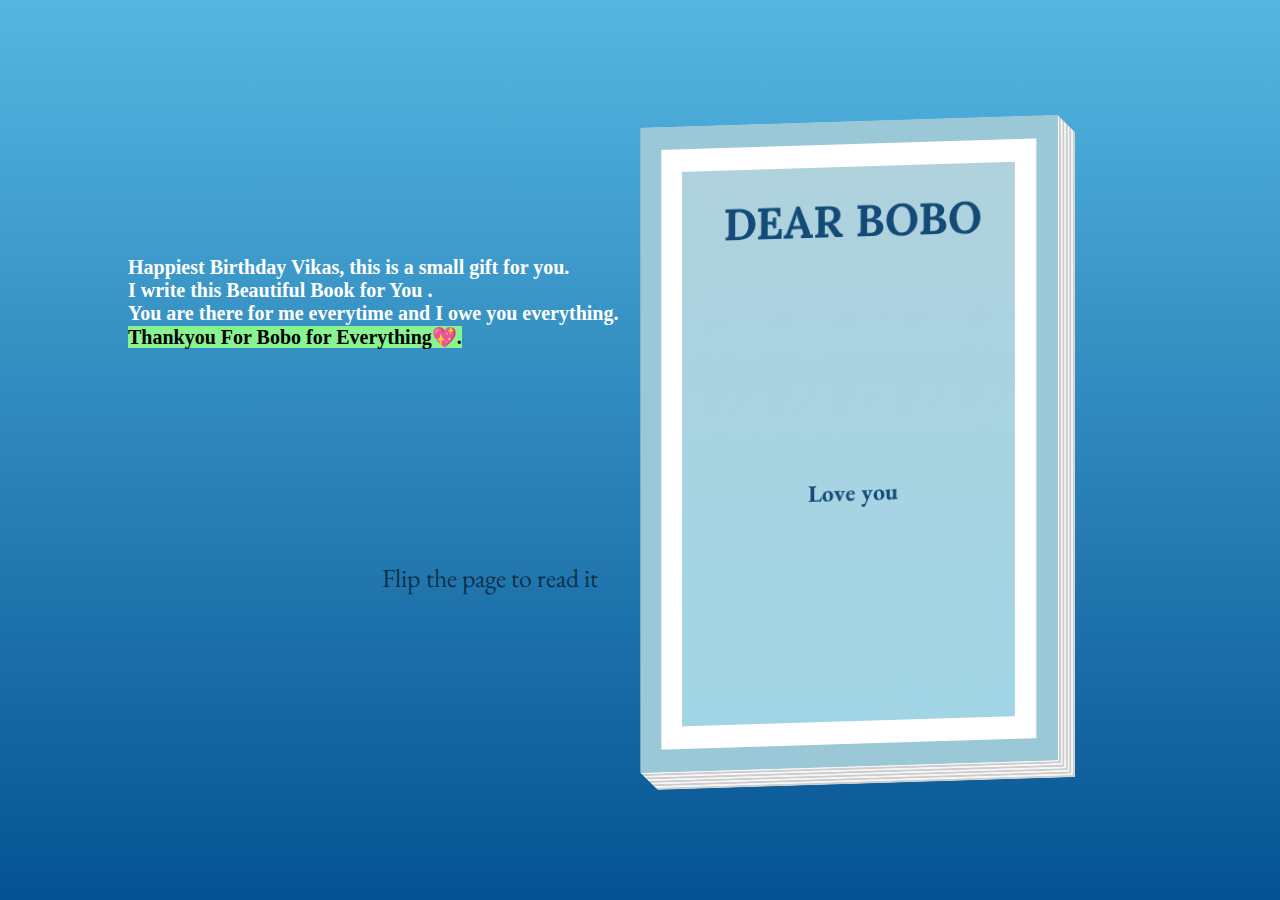
==== book.html @ 21507579 "hbd" ====
<!DOCTYPE html>
<html lang="en">
  <head>
    <meta charset="UTF-8" />
    <meta name="viewport" content="width=device-width, initial-scale=1.0" />
    <title>Happy Birthday</title>
    <link rel="stylesheet" href="tyle.css" />
  </head>
  <body>
    <div class="motive">
      <h2>
        Happiest Birthday Vikas, this is a small gift for you. <br> 
        I write this Beautiful Book for You . <br />
        You are there for me everytime and I owe you everything.
        <!-- You Help me In Every Situation without judging me. -->
        <br />
        <span> Thankyou For Bobo for Everything💖.</span>
      </h2>
    </div>
    <div class="instruction">Flip the page to read it</div>
    <div class="book">
      <div class="page cover-front" onclick="movePage(this, 1)">
        <h1>Dear Bobo</h1>
        <div class="hat"><i class="fab fa-pied-piper-hat"></i></div>
        <h2>Love you</h2>
      </div>
      <div class="page cover-front" onclick="movePage(this, 2)"></div>
      <div class="page text-page" onclick="movePage(this, 3)">
        <p>Bobo, this is for you 🤞💖</p>
        <p>
            I love you, I love you so much bobo, I want to let you know that you are the best thing happened in my life. This journey with you is beyond anything. I want to live with you forever, I want to love you forever, and I want to be there for you in every situation, I want to spend rest of my life with you and bobooooooo I lubbbb uhhhhh ssooooo muchhhhh.... 
          <!-- No matter where we stay, I always
          know you are the one I can always count on. So, a big thank you to you
          for being my bosom buddy for life! -->
        </p>
        <video width="340" height="340" controls>
          <source src="bobo.mp4" />
        </video>
        <br /><br />
        <p>Note: Play the video Before Read it .</p>

        
      </div>
      <div class="page text-page" onclick="movePage(this, 4)">
        <p>
          To the most amazing boyfriend in the world, happy birthday! Today is all about celebrating you and the wonderful person that you are. You have a heart of gold, a smile that lights up the room, and a spirit that lifts me up on even the darkest days. Thank you for being my rock, my confidant, and my best friend. I love you more than you'll ever know!
        </p>

        <p>
          Each passing day reveals a new and better side of you. The more I know
          your beautiful soul, the more I fall for it. You are my special one,
          the one I will choose over everyone else. My dearest, purest,
          rarest best friend, and my absolute lover I love you from the core of my heart. You are the best thing that ever happened to me. I am grateful to God a thousand times for
          bringing you into my life and making me complete.
          I love you boo, I know somedays mai kh deti hu bekaar chize but that doesn't mean anything faltu bkwaas krti hu mai un sb chizo k liye sorry very sorry, shyd aage bhi aisi koi faltu ki harkate kru but u know unhe ignore krna h aur chahe to lad bhi skta h mujhse but please love me forever.
        </p>
        <p>
          Baby thank you so much for always handling my tantrums like u know meri jo bhi harkateh sirf tere samne hi bhar bhar k niklti h but kya kru aisi hi hu mai tedhi medhi si aur jaise tune mujhe aaj tk smbhala h, motivate kiya h, encourage kiya h for every thing aise hi krte rhna.
          </p>
        </div>
        <div class="page text-page" onclick="movePage(this, 5)">
          <p>
          Is placement k season me hm dono ko hi bhot mehnat krni h aur mujhe hr time jo tu motivate krta rhta h waise aage krte rhio wrna mera kya hoga, but jo bhi shaadi kr liyo mujhse tu wrna teri shaadi se gayab kr dungi tujhe. Yaad rkhio tu sirf mera h aur mai kuch bhi kahu tu mera hi rhega aur mai teri. But tu mujhe jyada mt boliyo mai ruth jaungi to mnaa ni paata h tu.
        </p>
        <p>
          Are itni saari bkwaas me happy birthday to bolna hi rh gya kitna bolti hu mai ab ye book bhi bs bol hi rhi h areeeee ruk jaaa, <br>
          Happy birthday to you, happy birthday to you, happy birthday dear bobooooo happy virthday to youuuuuu.
          Lots of love bobo. I wish you all the luck and success on your special day. I want on your next bday I'll be there with you when both of us fully placed and celebrating your birthday together.
        </p>
      
        <p>
          I was never considered an easygoing person, but you proved everybody
          wrong. You stayed with me and managed to stick around when others
          could have simply left. You made me what I am today. I can’t tell you
          how blessed I feel to be around you. Thank you for everything bobo. Jb koi ni tha tb tu tha aur aage bhi koi ho n ho tujhe rhna pdega, ek aur baat kbhi sb bigad bhi jaye n but tb bhi mere saath rhio jo mai dusro k liye sochti hu n call krne se phle kbhi tere liye n sochna pde aisi situation n aane dio please...
        </p>
      </div>
      <div class="page text-page" onclick="movePage(this, 6)">
        <p>
          Baby khna to mujhe bhot kuch h tumse par sbkuch isme nhi aa payega sunnnn nnnnn bobooooooboo.........
          Ek gaana dedicate krna chahti hu mai tujhe aaj 
          <audio controls>
            <source src="Love you bobo.mp3" height = "50">

          </audio>
          
        </p>
        <p>
          To the love of my life, just wanted to write you short messages to let you know how much you mean to me. You are my rock, my anchor, and my safe haven in this chaotic world. Your love gives me strength, your presence fills me with joy, and your touch sets my heart on fire. I am so lucky to have you by my side, and I cherish every moment we share together. I love you beyond measure.
        </p>
        <p>
          Thank you bobo for coming in my life and make it more brighter than before. You know what had happened with me but you stick by my side at that also like my best friend and never betrayed me even I have betrayed you many times but whatever be the connection between us, you always stick to me and I love this that how you love me so much that I'm the only girl left in this world who is prettier, sexier and blah blah I don't know. You never thought of leaving me in any situation even if I told you to do so... Thankuuu Jaan 💖
          Hey babes, sorry but I always want to irritate you, tease you cause I love that face, you know those are just for fun. But mjaa aata h. Sorry bobo if any of my deeds hurts you and I'll never do that. I want to assure you I won't cheat you bo. 
        </p>
      
      </div>
      <div class="page text-page">
        <p>
          I am blessed and thank that day when you come to my school and then you come to my life as my best friend, you are one of the best thing happened to me. The bus thing, same bench thing and every time I had spent with you is like woowwwwwoowowowow. I adore you for everything you are, for all of our happy memories
          together, for our supportive interactions, and for all the ways you
          have helped me grow. This relationship don't work if you don't stick to it like the way you are cause I'm stupid I would do some shit and make things worst.A big Thank youuu and Love you so much Vikas my bobo. Words just
          can’t describe how much you mean to me.
        </p>
        <p>......This is Not limited here</p>
        <p>You are Mine Bobo and always mine 💖.</p>

        <h2>I want to meet you soon and a tight huggy bobo</h2>
        <br />
        <!-- <img src="https://media.tenor.com/zGm5acSjHCIAAAAM/cat-begging.gif" /> -->
        <img width="200" height="150" src="https://media1.tenor.com/m/FZfcPyYj1r4AAAAC/peach-goma-goma-peach.gif" />
        <button id="botao1">do you like this?</button>
      </div>
      <div class="page"></div>
      <div class="page"></div>
      <div class="page"></div>
      <div class="page"></div>
      <div class="page"></div>
      <div class="page"></div>
      <div class="page"></div>
      <div class="page"></div>
      <div class="page"></div>
      <div class="page"></div>
      <div class="page"></div>
      <div class="page"></div>
      <div class="page"></div>
      <div class="page"></div>
      <div class="page"></div>
      <div class="page"></div>
      <div class="page"></div>
      <div class="page"></div>
      <div class="page"></div>
      <div class="page"></div>
      <div class="page"></div>
      <div class="page"></div>
      <div class="page"></div>
      <div class="page"></div>
      <div class="page"></div>
      <div class="page"></div>
      <div class="page"></div>
      <div class="page"></div>
      <div class="page"></div>
      <div class="page"></div>
      <div class="page"></div>
      <div class="page"></div>
      <div class="page"></div>
      <div class="page"></div>
      <div class="page"></div>
      <div class="page"></div>
      <div class="page"></div>
      <div class="page"></div>
      <div class="page"></div>
      <div class="page"></div>
      <div class="page"></div>
      <div class="page"></div>
      <div class="page"></div>
      <div class="page"></div>
      <div class="page"></div>
      <div class="page"></div>
      <div class="page"></div>
      <div class="page"></div>
      <div class="page"></div>
      <div class="page"></div>
      <div class="page"></div>
      <div class="page"></div>
      <div class="page"></div>
      <div class="page"></div>
      <div class="page"></div>
      <div class="page"></div>
      <div class="page"></div>
      <div class="page"></div>
      <div class="page"></div>
      <div class="page"></div>
      <div class="page"></div>
      <div class="page"></div>
      <div class="page"></div>
      <div class="page"></div>
      <div class="page"></div>
      <div class="page"></div>
      <div class="page"></div>
      <div class="page"></div>
      <div class="page"></div>
      <div class="page"></div>
      <div class="page"></div>
      <div class="page"></div>
      <div class="page"></div>
      <div class="page"></div>
      <div class="page"></div>
      <div class="page"></div>
      <div class="page"></div>
      <div class="page"></div>
      <div class="page"></div>
      <div class="page"></div>
      <div class="page"></div>
      <div class="page"></div>
      <div class="page"></div>
      <div class="page"></div>
      <div class="page"></div>
      <div class="page"></div>
      <div class="page"></div>
      <div class="page"></div>
      <div class="page"></div>
      <div class="page"></div>
      <div class="page"></div>
      <div class="page"></div>
      <div class="page"></div>
    </div>

    <script>
      document.getElementById("botao1").addEventListener("click", function () {
        alert("YAYY THANK U 😍❤️ , Drop a Message when you are Free ..");
      });
    </script>
    <script src="toldcoding.js"></script>
  </body>
</html>
---- tyle.css ----
@import url("https://fonts.googleapis.com/css2?family=Lora&display=swap");
@import url("https://fonts.googleapis.com/css2?family=EB+Garamond&display=swap");
* {
  margin: 0;
  box-sizing: border-box;
}

.instruction,
.book {
  position: absolute;
  top: 50%;
  left: 50%;
  transform: translate(-50%, -50%);
}

body {
  width: 100%;
  height: 100vh;
  min-width: 900px;
  min-height: 700px;
  background: linear-gradient(rgb(85, 183, 225), rgb(4, 82, 146));
  position: relative;
}
#botao1 {
  background: rgb(1, 77, 118);
  color: white;
  padding: 10px;
  margin-top: 60px;
}
.motive {
  margin-left: 10%;
  padding-top: 20%;
  color: white;
  font-family:cursive;
  font-size:smaller;
}
.motive span {
  background: rgb(136, 244, 143);
  color: black;
}
.book {
  width: 847px;
  height: 654.5px;
  transform: translate(-50%, -50%) rotatex(10deg) rotatey(-10deg);
  transform-style: preserve-3d;
}

.page {
  width: 423.5px;
  height: 654.5px;
  background: #eee;
  position: absolute;
  top: 0;
  right: 0;
  transition: transform 1s;
}

.page:nth-child(1) {
  padding: 5% 4% 4% 5%;
  transform-origin: 0% 50%;
  transform: translatez(-1px);
  background: #011217;
}

.left-side:nth-child(1) {
  transform: translatez(1px) rotatey(-180deg);
}

.page:nth-child(2) {
  padding: 5% 5% 4% 4%;
  transform-origin: 100% 50%;
  transform: translatez(-2px) scalex(-1) translatex(100%);
  background: #9bc8d6;
}

.left-side:nth-child(2) {
  transform: translatez(2px) scalex(-1) translatex(100%) rotatey(180deg);
}

.page:nth-child(3) {
  padding: 5% 4% 4% 5%;
  transform-origin: 0% 50%;
  transform: translatez(-3px);
  background: #f5f5f5;
}

.left-side:nth-child(3) {
  transform: translatez(3px) rotatey(-180deg);
}

.page:nth-child(4) {
  padding: 5% 5% 4% 4%;
  transform-origin: 100% 50%;
  transform: translatez(-4px) scalex(-1) translatex(100%);
  background: #f5f5f5;
}

.left-side:nth-child(4) {
  transform: translatez(4px) scalex(-1) translatex(100%) rotatey(180deg);
}

.page:nth-child(5) {
  padding: 5% 4% 4% 5%;
  transform-origin: 0% 50%;
  transform: translatez(-5px);
  background: #f5f5f5;
}

.left-side:nth-child(5) {
  transform: translatez(5px) rotatey(-180deg);
}

.page:nth-child(6) {
  padding: 5% 5% 4% 4%;
  transform-origin: 100% 50%;
  transform: translatez(-6px) scalex(-1) translatex(100%);
  background: #f5f5f5;
}

.left-side:nth-child(6) {
  transform: translatez(6px) scalex(-1) translatex(100%) rotatey(180deg);
}

.page:nth-child(7) {
  padding: 5% 4% 4% 5%;
  transform-origin: 0% 50%;
  transform: translatez(-7px);
  background: #f5f5f5;
}

.left-side:nth-child(7) {
  transform: translatez(7px) rotatey(-180deg);
}

.page:nth-child(8) {
  padding: 5% 5% 4% 4%;
  transform-origin: 100% 50%;
  transform: translatez(-8px) scalex(-1) translatex(100%);
  background: #f5f5f5;
}

.left-side:nth-child(8) {
  transform: translatez(8px) scalex(-1) translatex(100%) rotatey(180deg);
}

.page:nth-child(9) {
  padding: 5% 4% 4% 5%;
  transform-origin: 0% 50%;
  transform: translatez(-9px);
  background: #f5f5f5;
}

.left-side:nth-child(9) {
  transform: translatez(9px) rotatey(-180deg);
}

.page:nth-child(10) {
  padding: 5% 5% 4% 4%;
  transform-origin: 100% 50%;
  transform: translatez(-10px) scalex(-1) translatex(100%);
  background: #ccc;
}

.left-side:nth-child(10) {
  transform: translatez(10px) scalex(-1) translatex(100%) rotatey(180deg);
}

.page:nth-child(11) {
  padding: 5% 4% 4% 5%;
  transform-origin: 0% 50%;
  transform: translatez(-11px);
  background: #ccc;
}

.left-side:nth-child(11) {
  transform: translatez(11px) rotatey(-180deg);
}

.page:nth-child(12) {
  padding: 5% 5% 4% 4%;
  transform-origin: 100% 50%;
  transform: translatez(-12px) scalex(-1) translatex(100%);
  background: #ccc;
}

.left-side:nth-child(12) {
  transform: translatez(12px) scalex(-1) translatex(100%) rotatey(180deg);
}

.page:nth-child(13) {
  padding: 5% 4% 4% 5%;
  transform-origin: 0% 50%;
  transform: translatez(-13px);
  background: #ccc;
}

.left-side:nth-child(13) {
  transform: translatez(13px) rotatey(-180deg);
}

.page:nth-child(14) {
  padding: 5% 5% 4% 4%;
  transform-origin: 100% 50%;
  transform: translatez(-14px) scalex(-1) translatex(100%);
  background: #ccc;
}

.left-side:nth-child(14) {
  transform: translatez(14px) scalex(-1) translatex(100%) rotatey(180deg);
}

.page:nth-child(15) {
  padding: 5% 4% 4% 5%;
  transform-origin: 0% 50%;
  transform: translatez(-15px);
  background: #ccc;
}

.left-side:nth-child(15) {
  transform: translatez(15px) rotatey(-180deg);
}
::selection {
  color: rgb(0, 0, 0);
  background: yellow;
}
.page:nth-child(16) {
  padding: 5% 5% 4% 4%;
  transform-origin: 100% 50%;
  transform: translatez(-16px) scalex(-1) translatex(100%);
  background: #ccc;
}

.left-side:nth-child(16) {
  transform: translatez(16px) scalex(-1) translatex(100%) rotatey(180deg);
}

.page:nth-child(17) {
  padding: 5% 4% 4% 5%;
  transform-origin: 0% 50%;
  transform: translatez(-17px);
  background: #ccc;
}

.left-side:nth-child(17) {
  transform: translatez(17px) rotatey(-180deg);
}

.page:nth-child(18) {
  padding: 5% 5% 4% 4%;
  transform-origin: 100% 50%;
  transform: translatez(-18px) scalex(-1) translatex(100%);
  background: #ccc;
}

.left-side:nth-child(18) {
  transform: translatez(18px) scalex(-1) translatex(100%) rotatey(180deg);
}

.page:nth-child(19) {
  padding: 5% 4% 4% 5%;
  transform-origin: 0% 50%;
  transform: translatez(-19px);
  background: #ccc;
}

.left-side:nth-child(19) {
  transform: translatez(19px) rotatey(-180deg);
}

.page:nth-child(20) {
  padding: 5% 5% 4% 4%;
  transform-origin: 100% 50%;
  transform: translatez(-20px) scalex(-1) translatex(100%);
  background: #f5f5f5;
}

.left-side:nth-child(20) {
  transform: translatez(20px) scalex(-1) translatex(100%) rotatey(180deg);
}

.page:nth-child(21) {
  padding: 5% 4% 4% 5%;
  transform-origin: 0% 50%;
  transform: translatez(-21px);
  background: #f5f5f5;
}

.left-side:nth-child(21) {
  transform: translatez(21px) rotatey(-180deg);
}

.page:nth-child(22) {
  padding: 5% 5% 4% 4%;
  transform-origin: 100% 50%;
  transform: translatez(-22px) scalex(-1) translatex(100%);
  background: #f5f5f5;
}

.left-side:nth-child(22) {
  transform: translatez(22px) scalex(-1) translatex(100%) rotatey(180deg);
}

.page:nth-child(23) {
  padding: 5% 4% 4% 5%;
  transform-origin: 0% 50%;
  transform: translatez(-23px);
  background: #f5f5f5;
}

.left-side:nth-child(23) {
  transform: translatez(23px) rotatey(-180deg);
}

.page:nth-child(24) {
  padding: 5% 5% 4% 4%;
  transform-origin: 100% 50%;
  transform: translatez(-24px) scalex(-1) translatex(100%);
  background: #f5f5f5;
}

.left-side:nth-child(24) {
  transform: translatez(24px) scalex(-1) translatex(100%) rotatey(180deg);
}

.page:nth-child(25) {
  padding: 5% 4% 4% 5%;
  transform-origin: 0% 50%;
  transform: translatez(-25px);
  background: #f5f5f5;
}

.left-side:nth-child(25) {
  transform: translatez(25px) rotatey(-180deg);
}

.page:nth-child(26) {
  padding: 5% 5% 4% 4%;
  transform-origin: 100% 50%;
  transform: translatez(-26px) scalex(-1) translatex(100%);
  background: #f5f5f5;
}

.left-side:nth-child(26) {
  transform: translatez(26px) scalex(-1) translatex(100%) rotatey(180deg);
}

.page:nth-child(27) {
  padding: 5% 4% 4% 5%;
  transform-origin: 0% 50%;
  transform: translatez(-27px);
  background: #f5f5f5;
}

.left-side:nth-child(27) {
  transform: translatez(27px) rotatey(-180deg);
}

.page:nth-child(28) {
  padding: 5% 5% 4% 4%;
  transform-origin: 100% 50%;
  transform: translatez(-28px) scalex(-1) translatex(100%);
  background: #f5f5f5;
}

.left-side:nth-child(28) {
  transform: translatez(28px) scalex(-1) translatex(100%) rotatey(180deg);
}

.page:nth-child(29) {
  padding: 5% 4% 4% 5%;
  transform-origin: 0% 50%;
  transform: translatez(-29px);
  background: #f5f5f5;
}

.left-side:nth-child(29) {
  transform: translatez(29px) rotatey(-180deg);
}

.page:nth-child(30) {
  padding: 5% 5% 4% 4%;
  transform-origin: 100% 50%;
  transform: translatez(-30px) scalex(-1) translatex(100%);
  background: #ccc;
}

.left-side:nth-child(30) {
  transform: translatez(30px) scalex(-1) translatex(100%) rotatey(180deg);
}

.page:nth-child(31) {
  padding: 5% 4% 4% 5%;
  transform-origin: 0% 50%;
  transform: translatez(-31px);
  background: #ccc;
}

.left-side:nth-child(31) {
  transform: translatez(31px) rotatey(-180deg);
}

.page:nth-child(32) {
  padding: 5% 5% 4% 4%;
  transform-origin: 100% 50%;
  transform: translatez(-32px) scalex(-1) translatex(100%);
  background: #ccc;
}

.left-side:nth-child(32) {
  transform: translatez(32px) scalex(-1) translatex(100%) rotatey(180deg);
}

.page:nth-child(33) {
  padding: 5% 4% 4% 5%;
  transform-origin: 0% 50%;
  transform: translatez(-33px);
  background: #ccc;
}

.left-side:nth-child(33) {
  transform: translatez(33px) rotatey(-180deg);
}

.page:nth-child(34) {
  padding: 5% 5% 4% 4%;
  transform-origin: 100% 50%;
  transform: translatez(-34px) scalex(-1) translatex(100%);
  background: #ccc;
}

.left-side:nth-child(34) {
  transform: translatez(34px) scalex(-1) translatex(100%) rotatey(180deg);
}

.page:nth-child(35) {
  padding: 5% 4% 4% 5%;
  transform-origin: 0% 50%;
  transform: translatez(-35px);
  background: #ccc;
}

.left-side:nth-child(35) {
  transform: translatez(35px) rotatey(-180deg);
}

.page:nth-child(36) {
  padding: 5% 5% 4% 4%;
  transform-origin: 100% 50%;
  transform: translatez(-36px) scalex(-1) translatex(100%);
  background: #ccc;
}

.left-side:nth-child(36) {
  transform: translatez(36px) scalex(-1) translatex(100%) rotatey(180deg);
}

.page:nth-child(37) {
  padding: 5% 4% 4% 5%;
  transform-origin: 0% 50%;
  transform: translatez(-37px);
  background: #ccc;
}

.left-side:nth-child(37) {
  transform: translatez(37px) rotatey(-180deg);
}

.page:nth-child(38) {
  padding: 5% 5% 4% 4%;
  transform-origin: 100% 50%;
  transform: translatez(-38px) scalex(-1) translatex(100%);
  background: #ccc;
}

.left-side:nth-child(38) {
  transform: translatez(38px) scalex(-1) translatex(100%) rotatey(180deg);
}

.page:nth-child(39) {
  padding: 5% 4% 4% 5%;
  transform-origin: 0% 50%;
  transform: translatez(-39px);
  background: #ccc;
}

.left-side:nth-child(39) {
  transform: translatez(39px) rotatey(-180deg);
}

.page:nth-child(40) {
  padding: 5% 5% 4% 4%;
  transform-origin: 100% 50%;
  transform: translatez(-40px) scalex(-1) translatex(100%);
  background: #f5f5f5;
}

.left-side:nth-child(40) {
  transform: translatez(40px) scalex(-1) translatex(100%) rotatey(180deg);
}

.page:nth-child(41) {
  padding: 5% 4% 4% 5%;
  transform-origin: 0% 50%;
  transform: translatez(-41px);
  background: #f5f5f5;
}

.left-side:nth-child(41) {
  transform: translatez(41px) rotatey(-180deg);
}

.page:nth-child(42) {
  padding: 5% 5% 4% 4%;
  transform-origin: 100% 50%;
  transform: translatez(-42px) scalex(-1) translatex(100%);
  background: #f5f5f5;
}

.left-side:nth-child(42) {
  transform: translatez(42px) scalex(-1) translatex(100%) rotatey(180deg);
}

.page:nth-child(43) {
  padding: 5% 4% 4% 5%;
  transform-origin: 0% 50%;
  transform: translatez(-43px);
  background: #f5f5f5;
}

.left-side:nth-child(43) {
  transform: translatez(43px) rotatey(-180deg);
}

.page:nth-child(44) {
  padding: 5% 5% 4% 4%;
  transform-origin: 100% 50%;
  transform: translatez(-44px) scalex(-1) translatex(100%);
  background: #f5f5f5;
}

.left-side:nth-child(44) {
  transform: translatez(44px) scalex(-1) translatex(100%) rotatey(180deg);
}

.page:nth-child(45) {
  padding: 5% 4% 4% 5%;
  transform-origin: 0% 50%;
  transform: translatez(-45px);
  background: #f5f5f5;
}

.left-side:nth-child(45) {
  transform: translatez(45px) rotatey(-180deg);
}

.page:nth-child(46) {
  padding: 5% 5% 4% 4%;
  transform-origin: 100% 50%;
  transform: translatez(-46px) scalex(-1) translatex(100%);
  background: #f5f5f5;
}

.left-side:nth-child(46) {
  transform: translatez(46px) scalex(-1) translatex(100%) rotatey(180deg);
}

.page:nth-child(47) {
  padding: 5% 4% 4% 5%;
  transform-origin: 0% 50%;
  transform: translatez(-47px);
  background: #f5f5f5;
}

.left-side:nth-child(47) {
  transform: translatez(47px) rotatey(-180deg);
}

.page:nth-child(48) {
  padding: 5% 5% 4% 4%;
  transform-origin: 100% 50%;
  transform: translatez(-48px) scalex(-1) translatex(100%);
  background: #f5f5f5;
}

.left-side:nth-child(48) {
  transform: translatez(48px) scalex(-1) translatex(100%) rotatey(180deg);
}

.page:nth-child(49) {
  padding: 5% 4% 4% 5%;
  transform-origin: 0% 50%;
  transform: translatez(-49px);
  background: #f5f5f5;
}

.left-side:nth-child(49) {
  transform: translatez(49px) rotatey(-180deg);
}

.page:nth-child(50) {
  padding: 5% 5% 4% 4%;
  transform-origin: 100% 50%;
  transform: translatez(-50px) scalex(-1) translatex(100%);
  background: #ccc;
}

.left-side:nth-child(50) {
  transform: translatez(50px) scalex(-1) translatex(100%) rotatey(180deg);
}

.page:nth-child(51) {
  padding: 5% 4% 4% 5%;
  transform-origin: 0% 50%;
  transform: translatez(-51px);
  background: #ccc;
}

.left-side:nth-child(51) {
  transform: translatez(51px) rotatey(-180deg);
}

.page:nth-child(52) {
  padding: 5% 5% 4% 4%;
  transform-origin: 100% 50%;
  transform: translatez(-52px) scalex(-1) translatex(100%);
  background: #ccc;
}

.left-side:nth-child(52) {
  transform: translatez(52px) scalex(-1) translatex(100%) rotatey(180deg);
}

.page:nth-child(53) {
  padding: 5% 4% 4% 5%;
  transform-origin: 0% 50%;
  transform: translatez(-53px);
  background: #ccc;
}

.left-side:nth-child(53) {
  transform: translatez(53px) rotatey(-180deg);
}

.page:nth-child(54) {
  padding: 5% 5% 4% 4%;
  transform-origin: 100% 50%;
  transform: translatez(-54px) scalex(-1) translatex(100%);
  background: #ccc;
}

.left-side:nth-child(54) {
  transform: translatez(54px) scalex(-1) translatex(100%) rotatey(180deg);
}

.page:nth-child(55) {
  padding: 5% 4% 4% 5%;
  transform-origin: 0% 50%;
  transform: translatez(-55px);
  background: #ccc;
}

.left-side:nth-child(55) {
  transform: translatez(55px) rotatey(-180deg);
}

.page:nth-child(56) {
  padding: 5% 5% 4% 4%;
  transform-origin: 100% 50%;
  transform: translatez(-56px) scalex(-1) translatex(100%);
  background: #ccc;
}

.left-side:nth-child(56) {
  transform: translatez(56px) scalex(-1) translatex(100%) rotatey(180deg);
}

.page:nth-child(57) {
  padding: 5% 4% 4% 5%;
  transform-origin: 0% 50%;
  transform: translatez(-57px);
  background: #ccc;
}

.left-side:nth-child(57) {
  transform: translatez(57px) rotatey(-180deg);
}

.page:nth-child(58) {
  padding: 5% 5% 4% 4%;
  transform-origin: 100% 50%;
  transform: translatez(-58px) scalex(-1) translatex(100%);
  background: #ccc;
}

.left-side:nth-child(58) {
  transform: translatez(58px) scalex(-1) translatex(100%) rotatey(180deg);
}

.page:nth-child(59) {
  padding: 5% 4% 4% 5%;
  transform-origin: 0% 50%;
  transform: translatez(-59px);
  background: #ccc;
}

.left-side:nth-child(59) {
  transform: translatez(59px) rotatey(-180deg);
}

.page:nth-child(60) {
  padding: 5% 5% 4% 4%;
  transform-origin: 100% 50%;
  transform: translatez(-60px) scalex(-1) translatex(100%);
  background: #f5f5f5;
}

.left-side:nth-child(60) {
  transform: translatez(60px) scalex(-1) translatex(100%) rotatey(180deg);
}

.page:nth-child(61) {
  padding: 5% 4% 4% 5%;
  transform-origin: 0% 50%;
  transform: translatez(-61px);
  background: #f5f5f5;
}

.left-side:nth-child(61) {
  transform: translatez(61px) rotatey(-180deg);
}

.page:nth-child(62) {
  padding: 5% 5% 4% 4%;
  transform-origin: 100% 50%;
  transform: translatez(-62px) scalex(-1) translatex(100%);
  background: #f5f5f5;
}

.left-side:nth-child(62) {
  transform: translatez(62px) scalex(-1) translatex(100%) rotatey(180deg);
}

.page:nth-child(63) {
  padding: 5% 4% 4% 5%;
  transform-origin: 0% 50%;
  transform: translatez(-63px);
  background: #f5f5f5;
}

.left-side:nth-child(63) {
  transform: translatez(63px) rotatey(-180deg);
}

.page:nth-child(64) {
  padding: 5% 5% 4% 4%;
  transform-origin: 100% 50%;
  transform: translatez(-64px) scalex(-1) translatex(100%);
  background: #f5f5f5;
}

.left-side:nth-child(64) {
  transform: translatez(64px) scalex(-1) translatex(100%) rotatey(180deg);
}

.page:nth-child(65) {
  padding: 5% 4% 4% 5%;
  transform-origin: 0% 50%;
  transform: translatez(-65px);
  background: #f5f5f5;
}

.left-side:nth-child(65) {
  transform: translatez(65px) rotatey(-180deg);
}

.page:nth-child(66) {
  padding: 5% 5% 4% 4%;
  transform-origin: 100% 50%;
  transform: translatez(-66px) scalex(-1) translatex(100%);
  background: #f5f5f5;
}

.left-side:nth-child(66) {
  transform: translatez(66px) scalex(-1) translatex(100%) rotatey(180deg);
}

.page:nth-child(67) {
  padding: 5% 4% 4% 5%;
  transform-origin: 0% 50%;
  transform: translatez(-67px);
  background: #f5f5f5;
}

.left-side:nth-child(67) {
  transform: translatez(67px) rotatey(-180deg);
}

.page:nth-child(68) {
  padding: 5% 5% 4% 4%;
  transform-origin: 100% 50%;
  transform: translatez(-68px) scalex(-1) translatex(100%);
  background: #f5f5f5;
}

.left-side:nth-child(68) {
  transform: translatez(68px) scalex(-1) translatex(100%) rotatey(180deg);
}

.page:nth-child(69) {
  padding: 5% 4% 4% 5%;
  transform-origin: 0% 50%;
  transform: translatez(-69px);
  background: #f5f5f5;
}

.left-side:nth-child(69) {
  transform: translatez(69px) rotatey(-180deg);
}

.page:nth-child(70) {
  padding: 5% 5% 4% 4%;
  transform-origin: 100% 50%;
  transform: translatez(-70px) scalex(-1) translatex(100%);
  background: #ccc;
}

.left-side:nth-child(70) {
  transform: translatez(70px) scalex(-1) translatex(100%) rotatey(180deg);
}

.page:nth-child(71) {
  padding: 5% 4% 4% 5%;
  transform-origin: 0% 50%;
  transform: translatez(-71px);
  background: #ccc;
}

.left-side:nth-child(71) {
  transform: translatez(71px) rotatey(-180deg);
}

.page:nth-child(72) {
  padding: 5% 5% 4% 4%;
  transform-origin: 100% 50%;
  transform: translatez(-72px) scalex(-1) translatex(100%);
  background: #ccc;
}

.left-side:nth-child(72) {
  transform: translatez(72px) scalex(-1) translatex(100%) rotatey(180deg);
}

.page:nth-child(73) {
  padding: 5% 4% 4% 5%;
  transform-origin: 0% 50%;
  transform: translatez(-73px);
  background: #ccc;
}

.left-side:nth-child(73) {
  transform: translatez(73px) rotatey(-180deg);
}

.page:nth-child(74) {
  padding: 5% 5% 4% 4%;
  transform-origin: 100% 50%;
  transform: translatez(-74px) scalex(-1) translatex(100%);
  background: #ccc;
}

.left-side:nth-child(74) {
  transform: translatez(74px) scalex(-1) translatex(100%) rotatey(180deg);
}

.page:nth-child(75) {
  padding: 5% 4% 4% 5%;
  transform-origin: 0% 50%;
  transform: translatez(-75px);
  background: #ccc;
}

.left-side:nth-child(75) {
  transform: translatez(75px) rotatey(-180deg);
}

.page:nth-child(76) {
  padding: 5% 5% 4% 4%;
  transform-origin: 100% 50%;
  transform: translatez(-76px) scalex(-1) translatex(100%);
  background: #ccc;
}

.left-side:nth-child(76) {
  transform: translatez(76px) scalex(-1) translatex(100%) rotatey(180deg);
}

.page:nth-child(77) {
  padding: 5% 4% 4% 5%;
  transform-origin: 0% 50%;
  transform: translatez(-77px);
  background: #ccc;
}

.left-side:nth-child(77) {
  transform: translatez(77px) rotatey(-180deg);
}

.page:nth-child(78) {
  padding: 5% 5% 4% 4%;
  transform-origin: 100% 50%;
  transform: translatez(-78px) scalex(-1) translatex(100%);
  background: #ccc;
}

.left-side:nth-child(78) {
  transform: translatez(78px) scalex(-1) translatex(100%) rotatey(180deg);
}

.page:nth-child(79) {
  padding: 5% 4% 4% 5%;
  transform-origin: 0% 50%;
  transform: translatez(-79px);
  background: #ccc;
}

.left-side:nth-child(79) {
  transform: translatez(79px) rotatey(-180deg);
}

.page:nth-child(80) {
  padding: 5% 5% 4% 4%;
  transform-origin: 100% 50%;
  transform: translatez(-80px) scalex(-1) translatex(100%);
  background: #f5f5f5;
}

.left-side:nth-child(80) {
  transform: translatez(80px) scalex(-1) translatex(100%) rotatey(180deg);
}

.page:nth-child(81) {
  padding: 5% 4% 4% 5%;
  transform-origin: 0% 50%;
  transform: translatez(-81px);
  background: #f5f5f5;
}

.left-side:nth-child(81) {
  transform: translatez(81px) rotatey(-180deg);
}

.page:nth-child(82) {
  padding: 5% 5% 4% 4%;
  transform-origin: 100% 50%;
  transform: translatez(-82px) scalex(-1) translatex(100%);
  background: #f5f5f5;
}

.left-side:nth-child(82) {
  transform: translatez(82px) scalex(-1) translatex(100%) rotatey(180deg);
}

.page:nth-child(83) {
  padding: 5% 4% 4% 5%;
  transform-origin: 0% 50%;
  transform: translatez(-83px);
  background: #f5f5f5;
}

.left-side:nth-child(83) {
  transform: translatez(83px) rotatey(-180deg);
}

.page:nth-child(84) {
  padding: 5% 5% 4% 4%;
  transform-origin: 100% 50%;
  transform: translatez(-84px) scalex(-1) translatex(100%);
  background: #f5f5f5;
}

.left-side:nth-child(84) {
  transform: translatez(84px) scalex(-1) translatex(100%) rotatey(180deg);
}

.page:nth-child(85) {
  padding: 5% 4% 4% 5%;
  transform-origin: 0% 50%;
  transform: translatez(-85px);
  background: #f5f5f5;
}

.left-side:nth-child(85) {
  transform: translatez(85px) rotatey(-180deg);
}

.page:nth-child(86) {
  padding: 5% 5% 4% 4%;
  transform-origin: 100% 50%;
  transform: translatez(-86px) scalex(-1) translatex(100%);
  background: #f5f5f5;
}

.left-side:nth-child(86) {
  transform: translatez(86px) scalex(-1) translatex(100%) rotatey(180deg);
}

.page:nth-child(87) {
  padding: 5% 4% 4% 5%;
  transform-origin: 0% 50%;
  transform: translatez(-87px);
  background: #f5f5f5;
}

.left-side:nth-child(87) {
  transform: translatez(87px) rotatey(-180deg);
}

.page:nth-child(88) {
  padding: 5% 5% 4% 4%;
  transform-origin: 100% 50%;
  transform: translatez(-88px) scalex(-1) translatex(100%);
  background: #f5f5f5;
}

.left-side:nth-child(88) {
  transform: translatez(88px) scalex(-1) translatex(100%) rotatey(180deg);
}

.page:nth-child(89) {
  padding: 5% 4% 4% 5%;
  transform-origin: 0% 50%;
  transform: translatez(-89px);
  background: #f5f5f5;
}

.left-side:nth-child(89) {
  transform: translatez(89px) rotatey(-180deg);
}

.page:nth-child(90) {
  padding: 5% 5% 4% 4%;
  transform-origin: 100% 50%;
  transform: translatez(-90px) scalex(-1) translatex(100%);
  background: #ccc;
}

.left-side:nth-child(90) {
  transform: translatez(90px) scalex(-1) translatex(100%) rotatey(180deg);
}

.page:nth-child(91) {
  padding: 5% 4% 4% 5%;
  transform-origin: 0% 50%;
  transform: translatez(-91px);
  background: #ccc;
}

.left-side:nth-child(91) {
  transform: translatez(91px) rotatey(-180deg);
}

.page:nth-child(92) {
  padding: 5% 5% 4% 4%;
  transform-origin: 100% 50%;
  transform: translatez(-92px) scalex(-1) translatex(100%);
  background: #ccc;
}

.left-side:nth-child(92) {
  transform: translatez(92px) scalex(-1) translatex(100%) rotatey(180deg);
}

.page:nth-child(93) {
  padding: 5% 4% 4% 5%;
  transform-origin: 0% 50%;
  transform: translatez(-93px);
  background: #ccc;
}

.left-side:nth-child(93) {
  transform: translatez(93px) rotatey(-180deg);
}

.page:nth-child(94) {
  padding: 5% 5% 4% 4%;
  transform-origin: 100% 50%;
  transform: translatez(-94px) scalex(-1) translatex(100%);
  background: #ccc;
}

.left-side:nth-child(94) {
  transform: translatez(94px) scalex(-1) translatex(100%) rotatey(180deg);
}

.page:nth-child(95) {
  padding: 5% 4% 4% 5%;
  transform-origin: 0% 50%;
  transform: translatez(-95px);
  background: #ccc;
}

.left-side:nth-child(95) {
  transform: translatez(95px) rotatey(-180deg);
}

.page:nth-child(96) {
  padding: 5% 5% 4% 4%;
  transform-origin: 100% 50%;
  transform: translatez(-96px) scalex(-1) translatex(100%);
  background: #ccc;
}

.left-side:nth-child(96) {
  transform: translatez(96px) scalex(-1) translatex(100%) rotatey(180deg);
}

.page:nth-child(97) {
  padding: 5% 4% 4% 5%;
  transform-origin: 0% 50%;
  transform: translatez(-97px);
  background: #ccc;
}

.left-side:nth-child(97) {
  transform: translatez(97px) rotatey(-180deg);
}

.page:nth-child(98) {
  padding: 5% 5% 4% 4%;
  transform-origin: 100% 50%;
  transform: translatez(-98px) scalex(-1) translatex(100%);
  background: #ccc;
}

.left-side:nth-child(98) {
  transform: translatez(98px) scalex(-1) translatex(100%) rotatey(180deg);
}

.page:nth-child(99) {
  padding: 5% 4% 4% 5%;
  transform-origin: 0% 50%;
  transform: translatez(-99px);
  background: #ccc;
}

.left-side:nth-child(99) {
  transform: translatez(99px) rotatey(-180deg);
}

.page:nth-child(100) {
  padding: 5% 5% 4% 4%;
  transform-origin: 100% 50%;
  transform: translatez(-100px) scalex(-1) translatex(100%);
  background: #f5f5f5;
}

.left-side:nth-child(100) {
  transform: translatez(100px) scalex(-1) translatex(100%) rotatey(180deg);
}

.cover-front:nth-child(1) {
  text-align: center;
  background: linear-gradient(#afd2dd, #a1d5e5) 50% 50%/80% 86% no-repeat,
    linear-gradient(#ffffff, #ffffff) 50% 50%/90% 93% no-repeat,
    linear-gradient(#9bc8d6, #9bc8d6) no-repeat;
}
.cover-front:nth-child(1) h1 {
  font-family: "Lora", serif;
  font-size: 45px;
  color: #134a78;
  margin-top: 30px;
  text-transform: uppercase;
}
.cover-front:nth-child(1) h2 {
  font-family: "EB Garamond", serif;
  font-size: 24px;
  color: #134a78;
  position: relative;
  top: 40%;
}
.cover-front:nth-child(1) .hat {
  font-size: 100px;
  color: #134a78;
  position: relative;
  top: 3%;
}

p {
  margin-bottom: 4%;
  font-family: "EB Garamond", serif;
  font-size: 16px;
}

.page:nth-child(3) p:first-of-type:first-letter {
  font-size: 32px;
}

.instruction {
  left: calc(50% - 150px);
  font-size: 26px;
  font-family: "EB Garamond", serif;
  color: #0009;
  box-sizing: border-box;
  border-radius: 2px solid red;
  padding: 10px 15px;
  margin-top: 10%;
}
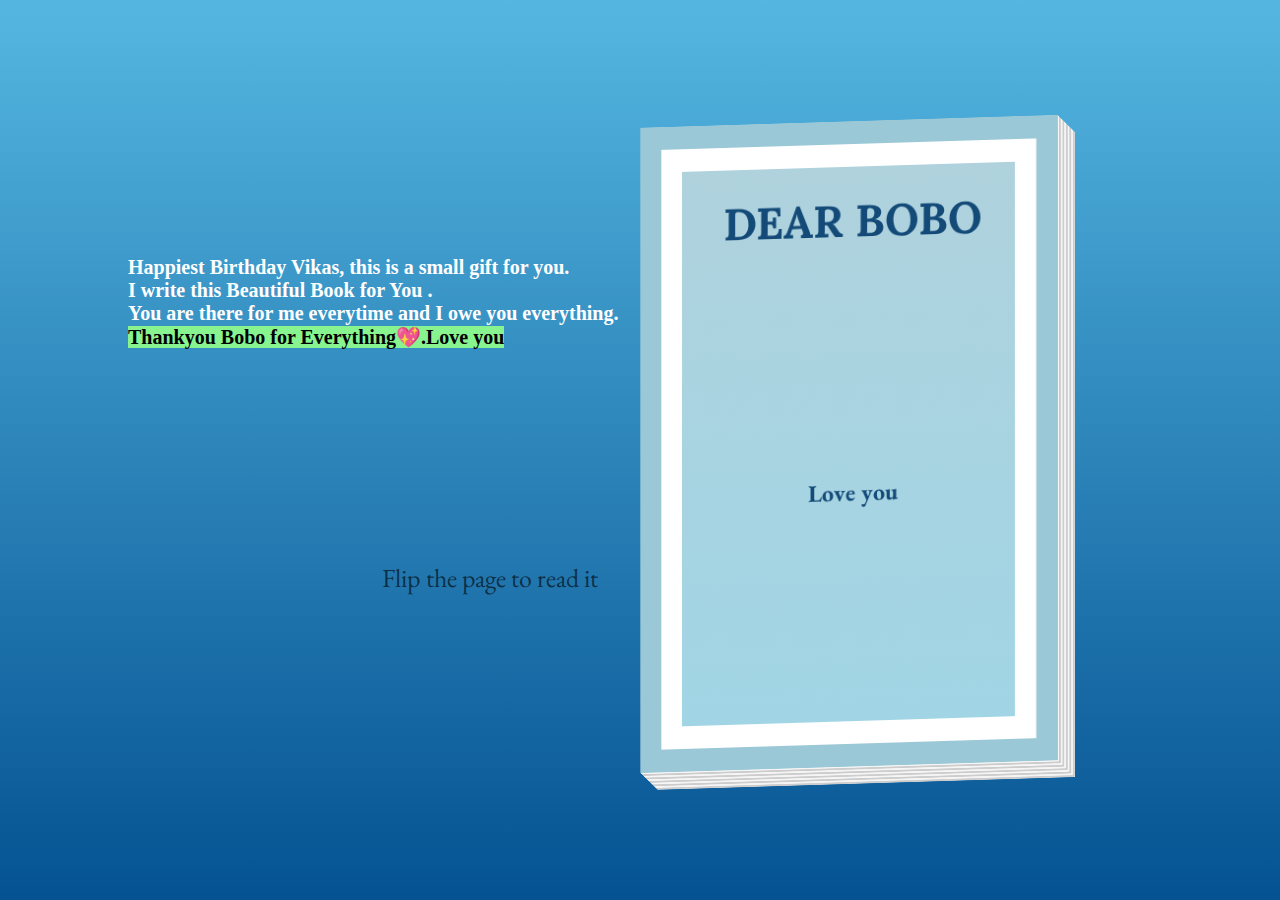
==== commit b6f2cd87: "Update book.html" ====
--- a/book.html
+++ b/book.html
@@ -14,7 +14,7 @@
         You are there for me everytime and I owe you everything.
         <!-- You Help me In Every Situation without judging me. -->
         <br />
-        <span> Thankyou For Bobo for Everything💖.</span>
+        <span> Thankyou Bobo for Everything💖.Love you</span>
       </h2>
     </div>
     <div class="instruction">Flip the page to read it</div>
@@ -37,7 +37,7 @@
           <source src="bobo.mp4" />
         </video>
         <br /><br />
-        <p>Note: Play the video Before Read it .</p>
+        <p>Note: Play the video on full screen Before Read it .</p>
 
         
       </div>
@@ -212,4 +212,4 @@
     </script>
     <script src="toldcoding.js"></script>
   </body>
-</html>+</html>
